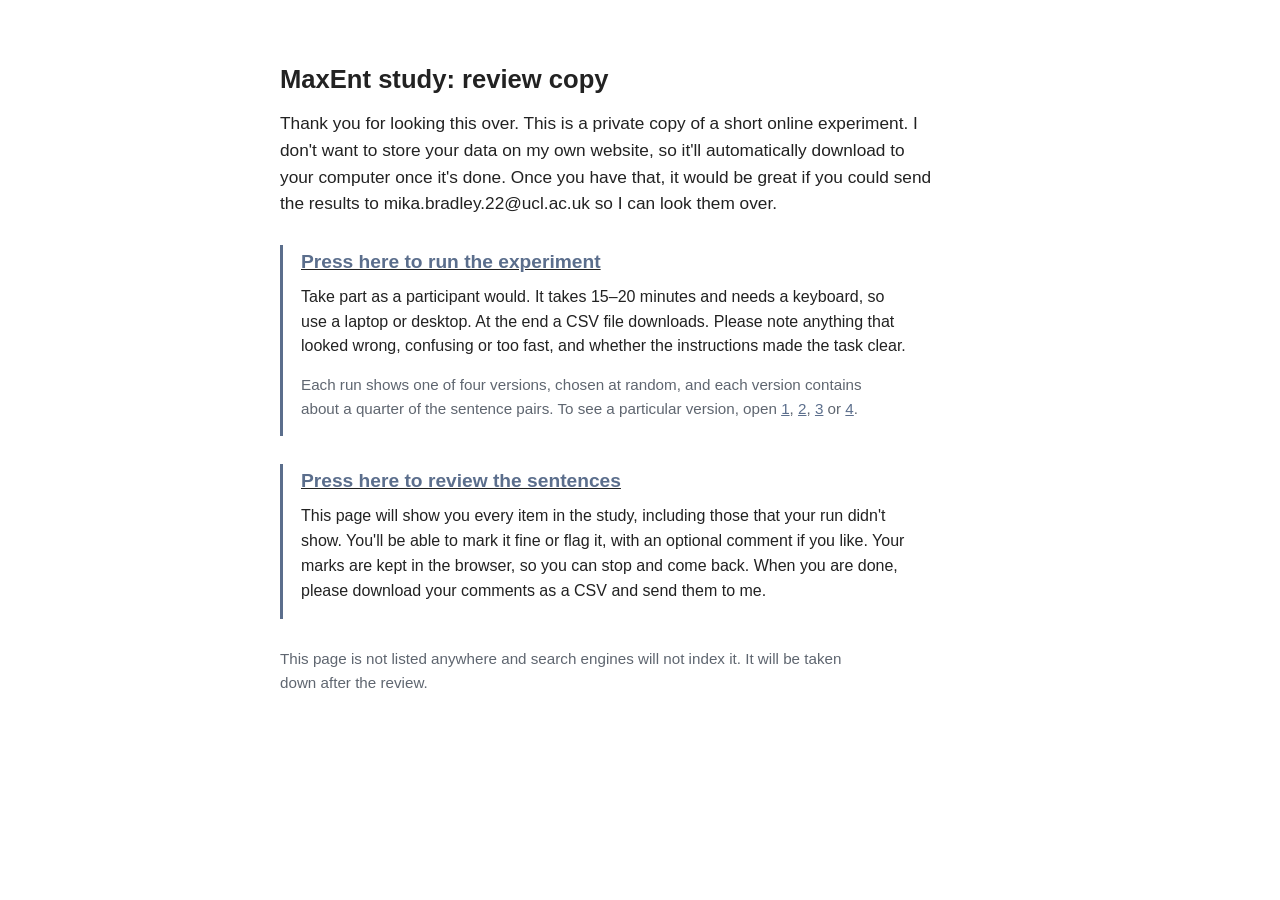
==== mp-pilot/index.html @ f0aabee6 "Update index.html" ====
<!doctype html>
<html lang="en">
<head>
<meta charset="utf-8">
<meta name="viewport" content="width=device-width, initial-scale=1">
<meta name="robots" content="noindex, nofollow">
<title>Review copy: MaxEnt study</title>
<link rel="stylesheet" href="review.css?v=b700881c53">
</head>
<body class="landing">
<main>
  <h1>MaxEnt study: review copy</h1>
  <p class="lede">Thank you for looking this over. This is a private copy of a short online
  experiment. I don't want to store your data on my own website, so it'll automatically download to your computer once it's done.
  Once you have that, it would be great if you could send the results to mika.bradley.22@ucl.ac.uk so I can look them over.</p>

  <section class="task">
    <h2><u><a href="experiment.html">Press here to run the experiment</a></u></h2>
    <p>Take part as a participant would. It takes 15–20 minutes and needs a keyboard, so use a laptop
    or desktop. At the end a CSV file downloads. Please note anything that looked wrong, confusing or
    too fast, and whether the instructions made the task clear.</p>
    <p class="aside">Each run shows one of four versions, chosen at random, and each version contains
    about a quarter of the sentence pairs. To see a particular version, open
    <a href="experiment.html?list=1">1</a>, <a href="experiment.html?list=2">2</a>,
    <a href="experiment.html?list=3">3</a> or <a href="experiment.html?list=4">4</a>.</p>
  </section>

  <section class="task">
    <h2><u><a href="review.html">Press here to review the sentences</a></u></h2>
    <p>This page will show you every item in the study, including those that your run didn't show. You'll be able to mark it fine or flag it, with an optional comment if you like.
    Your marks are kept in the browser, so you can stop and come back. When you are done, please download your comments as a CSV and send them to me.</p>
  </section>

  <p class="aside">This page is not listed anywhere and search engines will not index it. It will
  be taken down after the review.</p>
</main>
</body>
</html>
---- mp-pilot/review.css ----
/* Same type and slate accent as the experiment, so the review shows the items as participants see them. */
:root {
  --ink: #222; --muted: #5f6670; --slate: #5b6e8c; --rule: #d6dbe1; --wash: #f5f7f9;
  --flag: #8a5a00; --flag-wash: #fcf4e2;
}
* { box-sizing: border-box; }
html { scroll-padding-top: 72px; }
body { margin: 0; background: #fff; color: var(--ink);
       font-family: "Helvetica Neue", Arial, sans-serif; font-size: 16px; line-height: 1.55; }
main { max-width: 760px; margin: 0 auto; padding: 32px 20px 80px; }
h1 { font-size: 1.6rem; font-weight: 600; line-height: 1.25; margin: 8px 0 14px; }
h2 { font-size: 1.2rem; font-weight: 600; margin: 0 0 8px; }
p { margin: 0 0 14px; max-width: 68ch; }
.lede { font-size: 1.08rem; }
.aside { color: var(--muted); font-size: .95rem; }
a { color: var(--slate); }
a:focus-visible, button:focus-visible, textarea:focus-visible, input:focus-visible {
  outline: 2px solid var(--slate); outline-offset: 2px; }

/* landing */
.landing main { padding-top: 56px; }
.task { border-left: 3px solid var(--slate); padding: 2px 0 2px 18px; margin: 28px 0; }
.task h2 a { text-decoration: none; }
.task h2 a:hover { text-decoration: underline; }

/* review: sticky bar */
.bar { position: sticky; top: 0; z-index: 5; background: rgba(255,255,255,.96);
       border-bottom: 1px solid var(--rule); }
.bar-inner { max-width: 760px; margin: 0 auto; padding: 10px 20px; display: flex; gap: 16px;
             align-items: center; flex-wrap: wrap; }
.who { font-size: .9rem; color: var(--muted); display: flex; gap: 8px; align-items: center; }
.who input { font: inherit; color: var(--ink); border: 1px solid var(--rule); border-radius: 6px;
             padding: 5px 8px; width: 11em; }
#progress { font-size: .9rem; color: var(--muted); margin-right: auto; }
#download { font: inherit; font-weight: 600; font-size: .92rem; color: #fff; background: var(--slate);
            border: 0; border-radius: 6px; padding: 8px 14px; cursor: pointer; }
#download:hover { background: #4a5b77; }

/* table of contents */
#toc { display: flex; flex-wrap: wrap; gap: 6px 18px; margin: 22px 0 8px; font-size: .92rem; }
#toc a { text-decoration: none; }
#toc a span { color: var(--muted); font-size: .85rem; margin-left: 3px; }
#toc a.complete span { color: var(--slate); font-weight: 600; }

/* sections and entries */
.group { margin-top: 44px; }
.group h2 { padding-bottom: 8px; border-bottom: 1px solid var(--rule); }
.note { font-weight: 400; color: var(--muted); font-size: .95rem; margin-left: 6px; }
.entry { padding: 18px 0 16px; border-bottom: 1px solid var(--rule); }
.entry[data-verdict="flag"] { background: var(--flag-wash); box-shadow: -12px 0 0 var(--flag-wash), 12px 0 0 var(--flag-wash); }
.entry-head { display: flex; gap: 12px; align-items: baseline; margin-bottom: 6px; }
.id { font-weight: 600; font-size: .85rem; color: var(--muted); }
.meta { font-size: .85rem; color: var(--muted); }
.ctx-line { display: grid; grid-template-columns: 5.5em 1fr; gap: 10px; margin: 2px 0; }
.ctx-kind { font-size: .85rem; color: var(--muted); padding-top: 2px; }
.ctx-text { font-size: 1.05rem; }

/* the choice, drawn as in the experiment */
.choice-view { text-align: center; margin: 14px 0 12px; }
.frame { font-size: 1.12rem; margin: 0 auto 10px; max-width: none; }
.gap { display: inline-block; min-width: 3.2em; border-bottom: 2px solid var(--slate); color: transparent; }
.opts { display: flex; gap: 18px; justify-content: center; flex-wrap: wrap; }
.opt { min-width: 120px; padding: 7px 14px; border: 1px solid var(--rule); border-radius: 8px;
       font-weight: 600; }
.full { font-size: .88rem; color: var(--muted); margin: 10px auto 0; max-width: none; }
.vs { margin: 0 4px; }

/* verdict */
.verdict { display: flex; gap: 8px; align-items: flex-start; flex-wrap: wrap; }
.verdict button { font: inherit; font-size: .9rem; padding: 5px 12px; border-radius: 6px; cursor: pointer;
                  border: 1px solid var(--rule); background: #fff; color: var(--ink); }
.verdict button[data-v="fine"][aria-pressed="true"] { background: var(--slate); border-color: var(--slate); color: #fff; }
.verdict button[data-v="flag"][aria-pressed="true"] { background: var(--flag); border-color: var(--flag); color: #fff; }
.verdict textarea { flex: 1 1 260px; font: inherit; font-size: .92rem; border: 1px solid var(--rule);
                    border-radius: 6px; padding: 5px 8px; resize: vertical; min-height: 2.1em; }
.end { margin-top: 36px; }

@media (max-width: 560px) {
  .ctx-line { grid-template-columns: 1fr; gap: 0; }
  .bar-inner { gap: 8px; }
}
@media (prefers-reduced-motion: reduce) { * { scroll-behavior: auto !important; } }
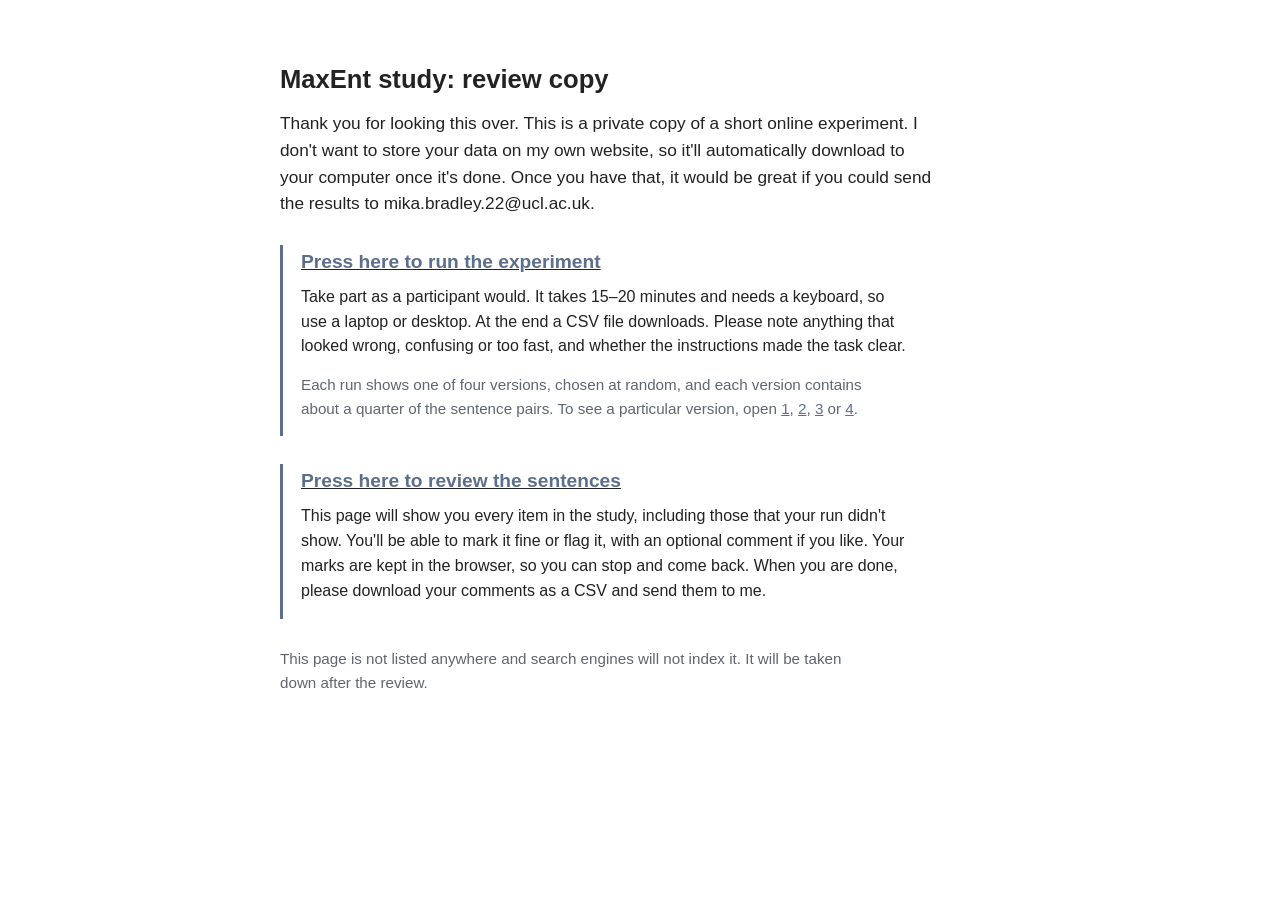
==== commit cced2995: "Update index.html" ====
--- a/mp-pilot/index.html
+++ b/mp-pilot/index.html
@@ -12,7 +12,7 @@
   <h1>MaxEnt study: review copy</h1>
   <p class="lede">Thank you for looking this over. This is a private copy of a short online
   experiment. I don't want to store your data on my own website, so it'll automatically download to your computer once it's done.
-  Once you have that, it would be great if you could send the results to mika.bradley.22@ucl.ac.uk so I can look them over.</p>
+  Once you have that, it would be great if you could send the results to mika.bradley.22@ucl.ac.uk.</p>
 
   <section class="task">
     <h2><u><a href="experiment.html">Press here to run the experiment</a></u></h2>
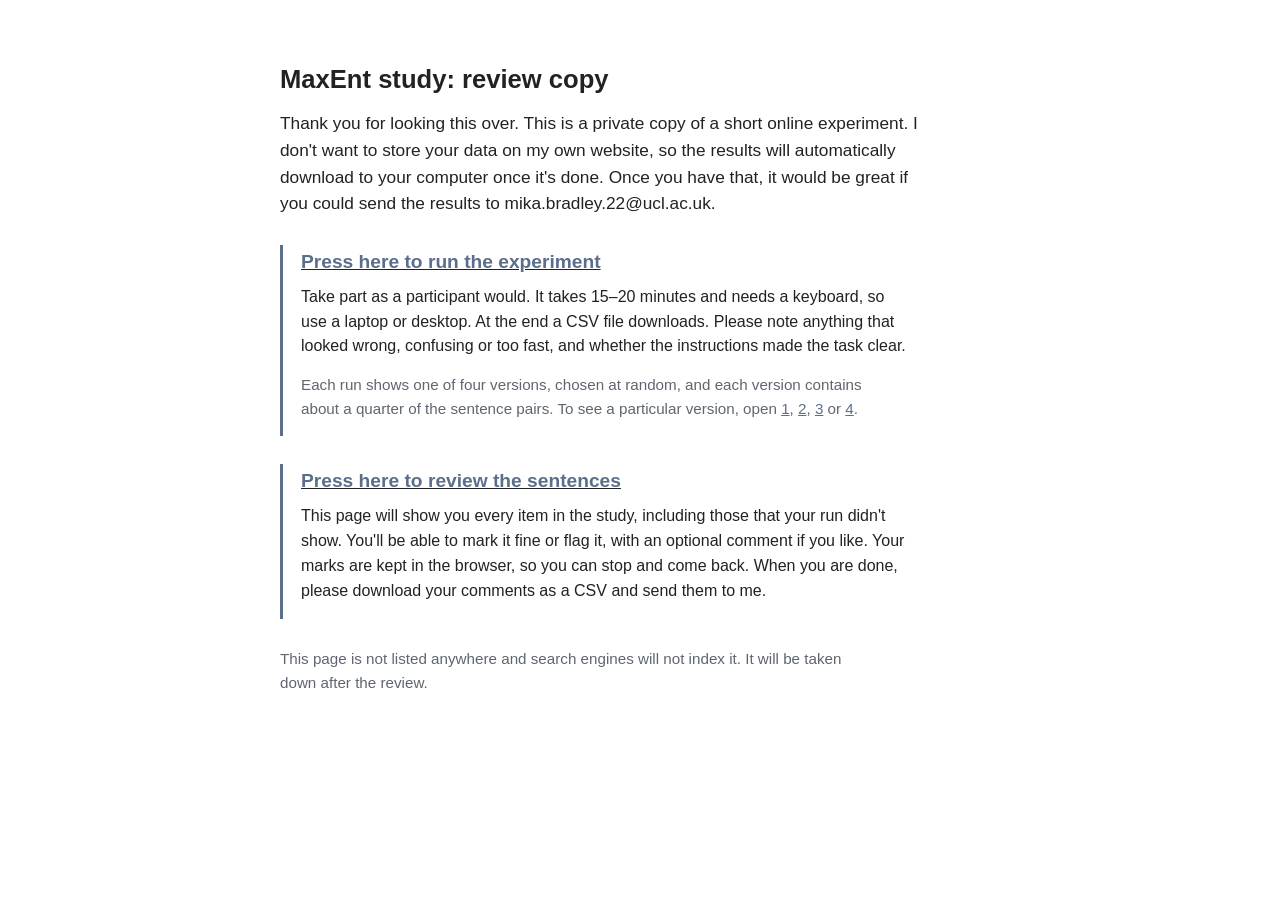
==== commit 8faf3267: "Update index.html" ====
--- a/mp-pilot/index.html
+++ b/mp-pilot/index.html
@@ -11,7 +11,7 @@
 <main>
   <h1>MaxEnt study: review copy</h1>
   <p class="lede">Thank you for looking this over. This is a private copy of a short online
-  experiment. I don't want to store your data on my own website, so it'll automatically download to your computer once it's done.
+  experiment. I don't want to store your data on my own website, so the results will automatically download to your computer once it's done.
   Once you have that, it would be great if you could send the results to mika.bradley.22@ucl.ac.uk.</p>
 
   <section class="task">
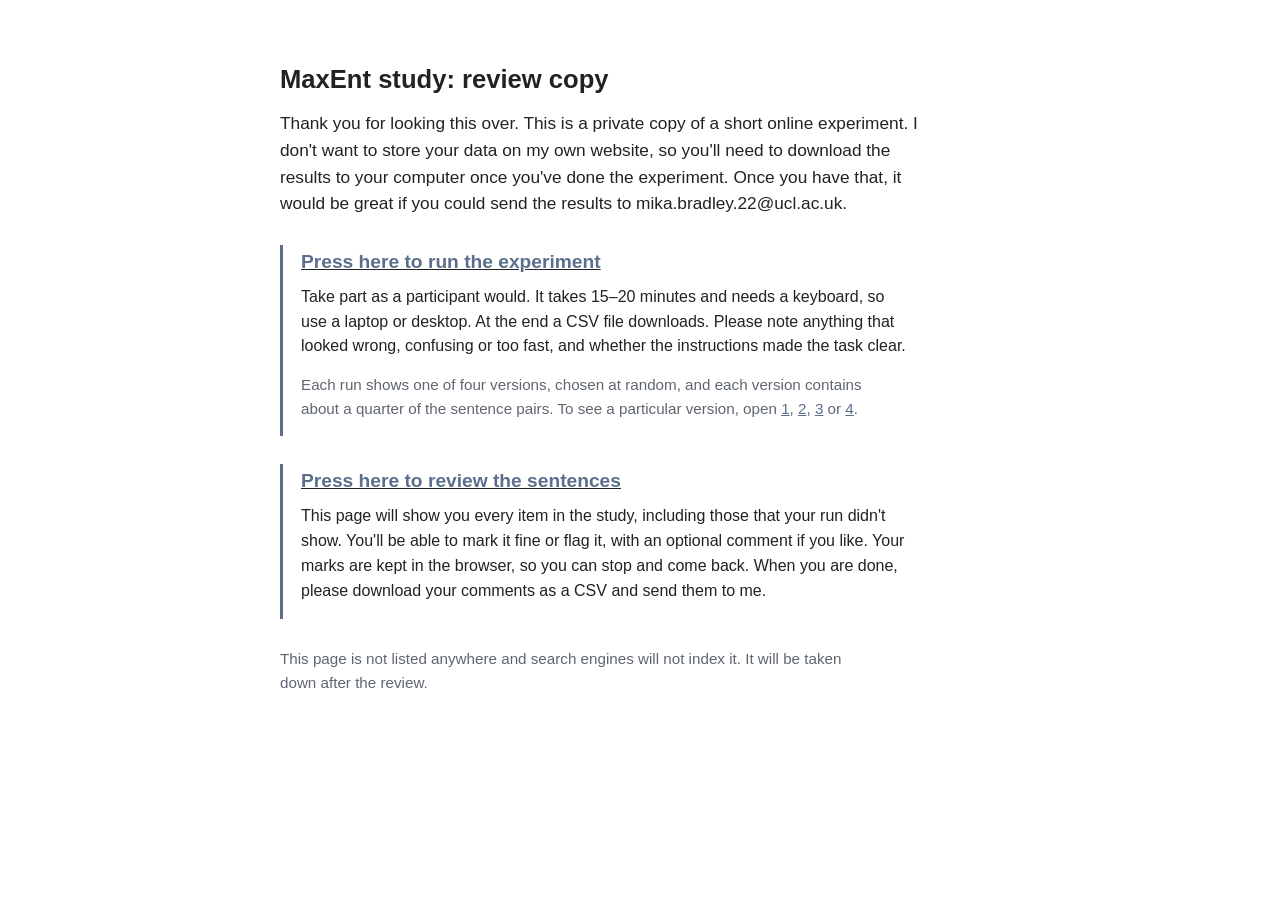
==== commit 93c079cb: "Update index.html" ====
--- a/mp-pilot/index.html
+++ b/mp-pilot/index.html
@@ -11,7 +11,7 @@
 <main>
   <h1>MaxEnt study: review copy</h1>
   <p class="lede">Thank you for looking this over. This is a private copy of a short online
-  experiment. I don't want to store your data on my own website, so the results will automatically download to your computer once it's done.
+  experiment. I don't want to store your data on my own website, so you'll need to download the results to your computer once you've done the experiment.
   Once you have that, it would be great if you could send the results to mika.bradley.22@ucl.ac.uk.</p>
 
   <section class="task">
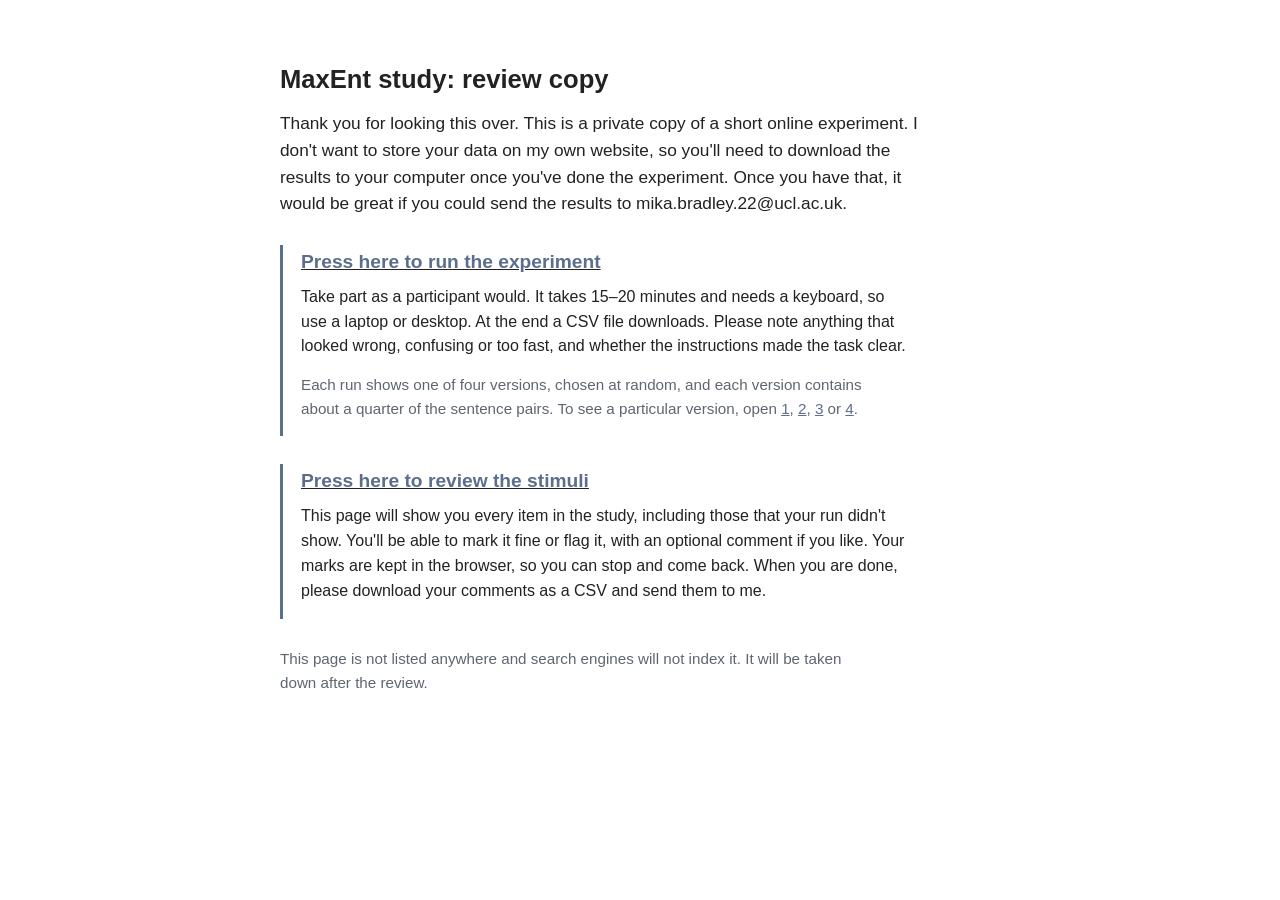
==== commit bff0005a: "Update index.html" ====
--- a/mp-pilot/index.html
+++ b/mp-pilot/index.html
@@ -26,7 +26,7 @@
   </section>
 
   <section class="task">
-    <h2><u><a href="review.html">Press here to review the sentences</a></u></h2>
+    <h2><u><a href="review.html">Press here to review the stimuli</a></u></h2>
     <p>This page will show you every item in the study, including those that your run didn't show. You'll be able to mark it fine or flag it, with an optional comment if you like.
     Your marks are kept in the browser, so you can stop and come back. When you are done, please download your comments as a CSV and send them to me.</p>
   </section>
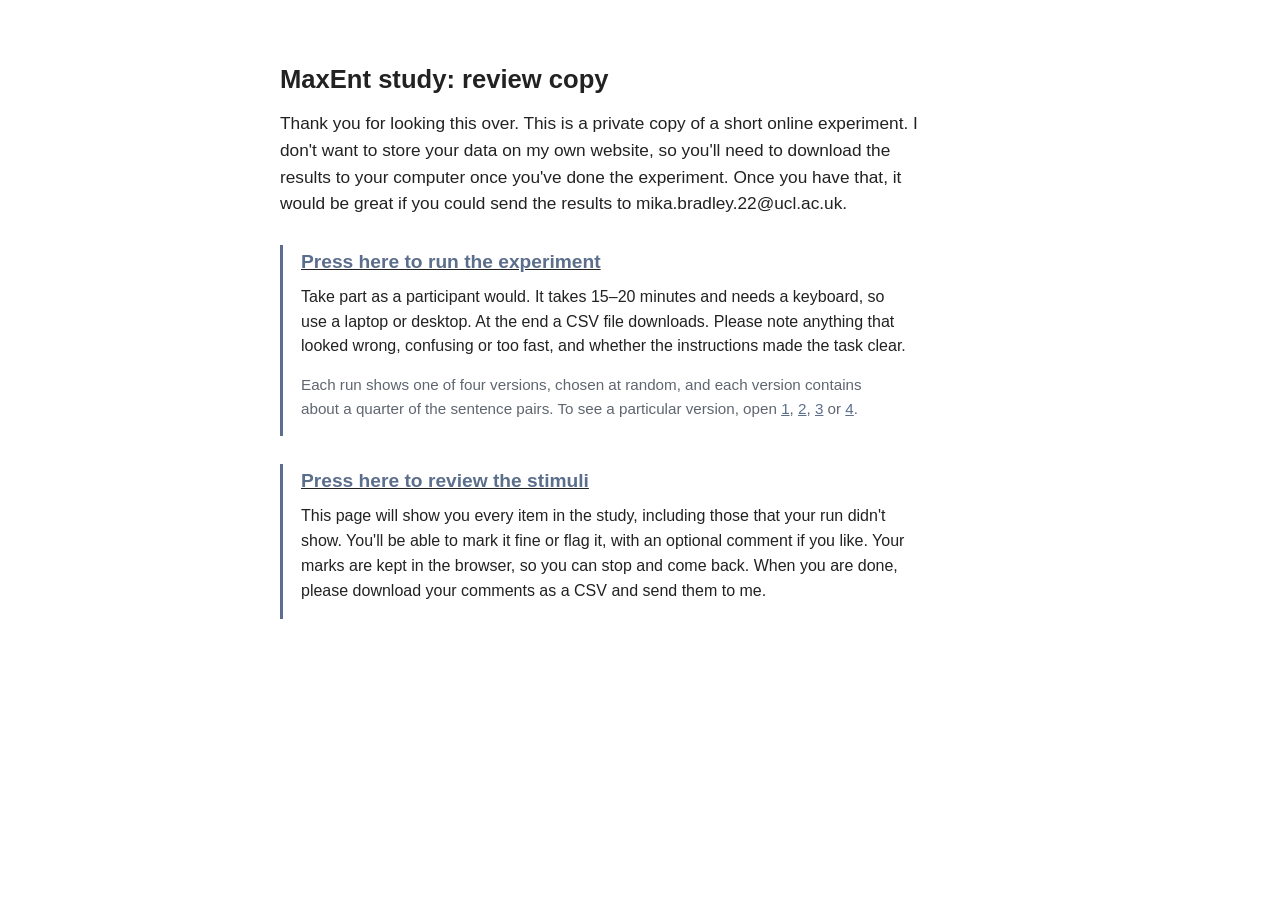
==== commit 7a14141b: "Update index.html" ====
--- a/mp-pilot/index.html
+++ b/mp-pilot/index.html
@@ -31,8 +31,8 @@
     Your marks are kept in the browser, so you can stop and come back. When you are done, please download your comments as a CSV and send them to me.</p>
   </section>
 
-  <p class="aside">This page is not listed anywhere and search engines will not index it. It will
-  be taken down after the review.</p>
+  <!-- <p class="aside">This page is not listed anywhere and search engines will not index it. It will
+  be taken down after the review.</p> -->
 </main>
 </body>
 </html>
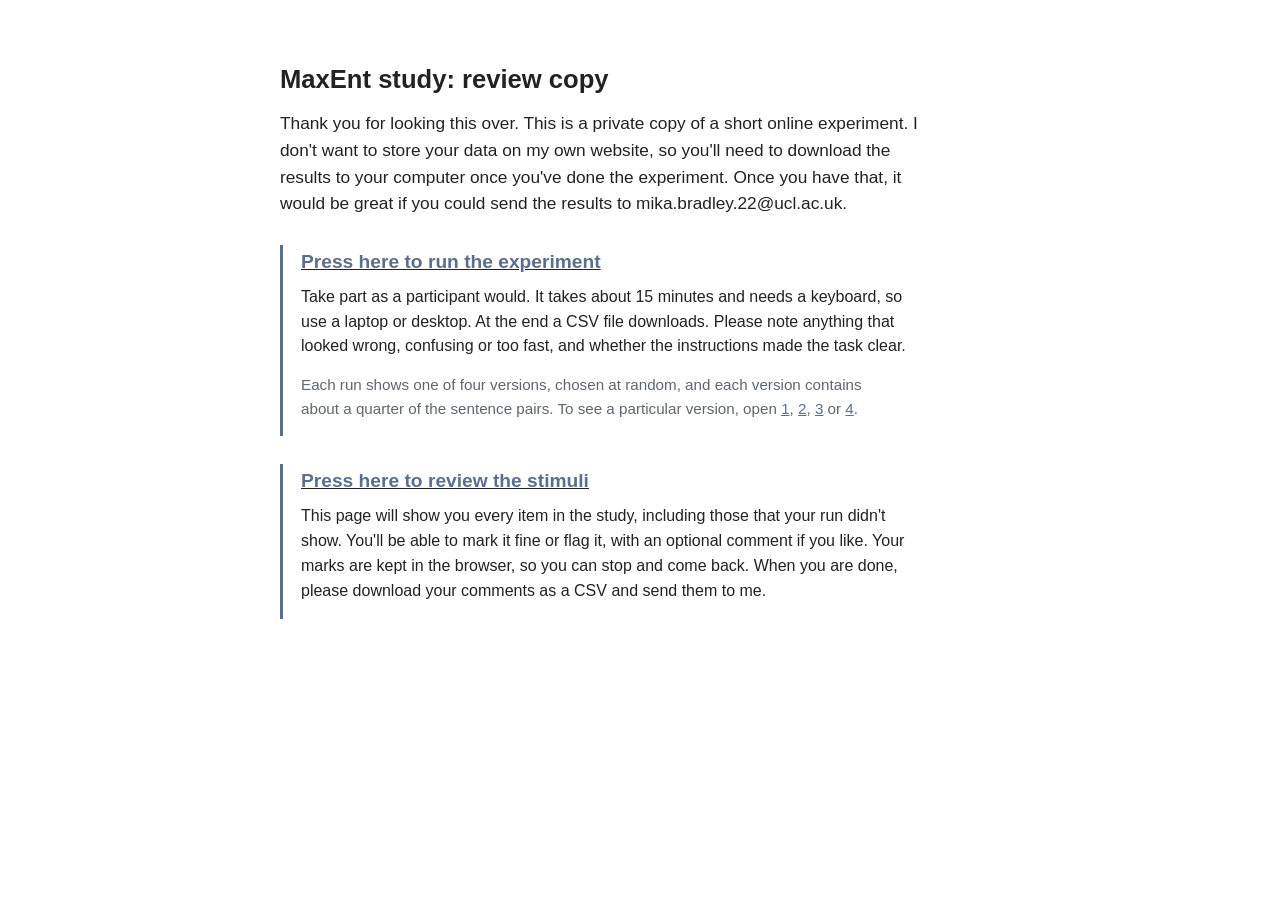
==== commit 3005918e: "mp-pilot update" ====
--- a/mp-pilot/index.html
+++ b/mp-pilot/index.html
@@ -5,7 +5,7 @@
 <meta name="viewport" content="width=device-width, initial-scale=1">
 <meta name="robots" content="noindex, nofollow">
 <title>Review copy: MaxEnt study</title>
-<link rel="stylesheet" href="review.css?v=b700881c53">
+<link rel="stylesheet" href="review.css?v=8bfe000891">
 </head>
 <body class="landing">
 <main>
@@ -16,7 +16,7 @@
 
   <section class="task">
     <h2><u><a href="experiment.html">Press here to run the experiment</a></u></h2>
-    <p>Take part as a participant would. It takes 15–20 minutes and needs a keyboard, so use a laptop
+    <p>Take part as a participant would. It takes about 15 minutes and needs a keyboard, so use a laptop
     or desktop. At the end a CSV file downloads. Please note anything that looked wrong, confusing or
     too fast, and whether the instructions made the task clear.</p>
     <p class="aside">Each run shows one of four versions, chosen at random, and each version contains
